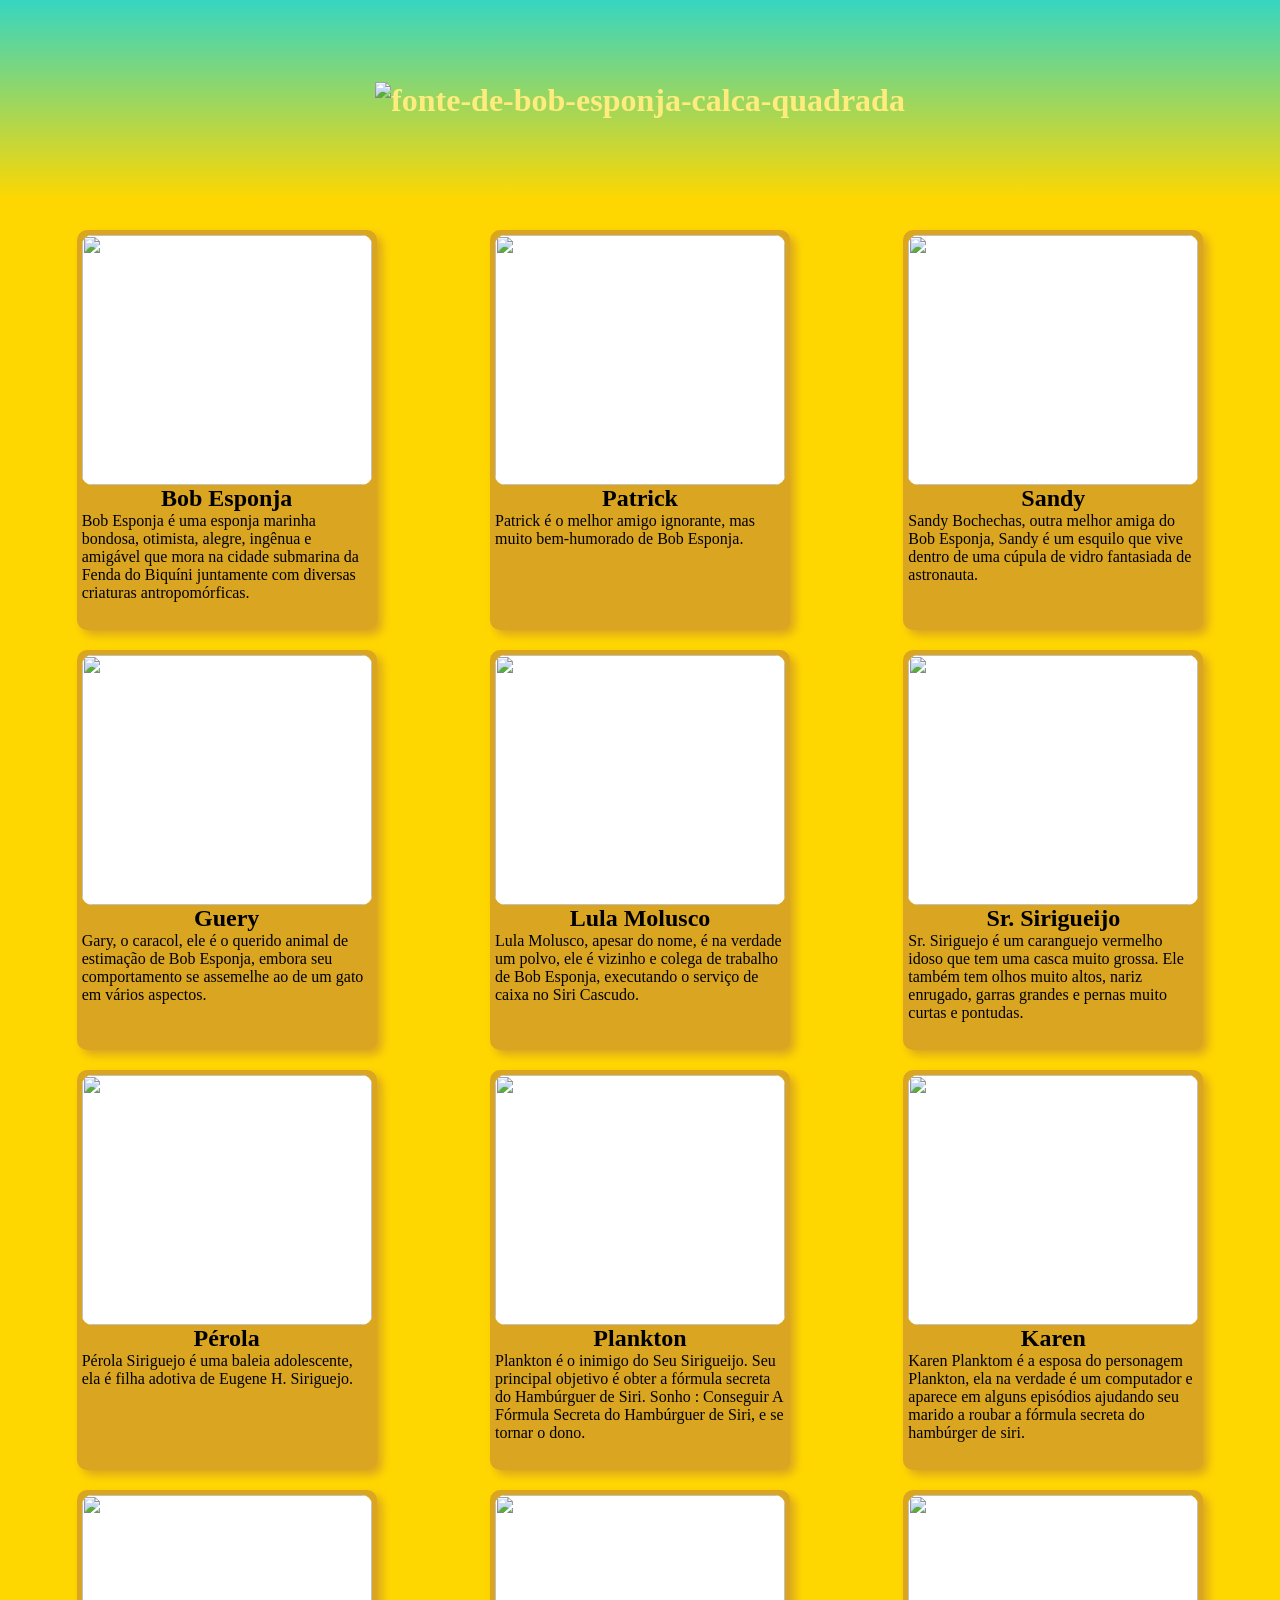
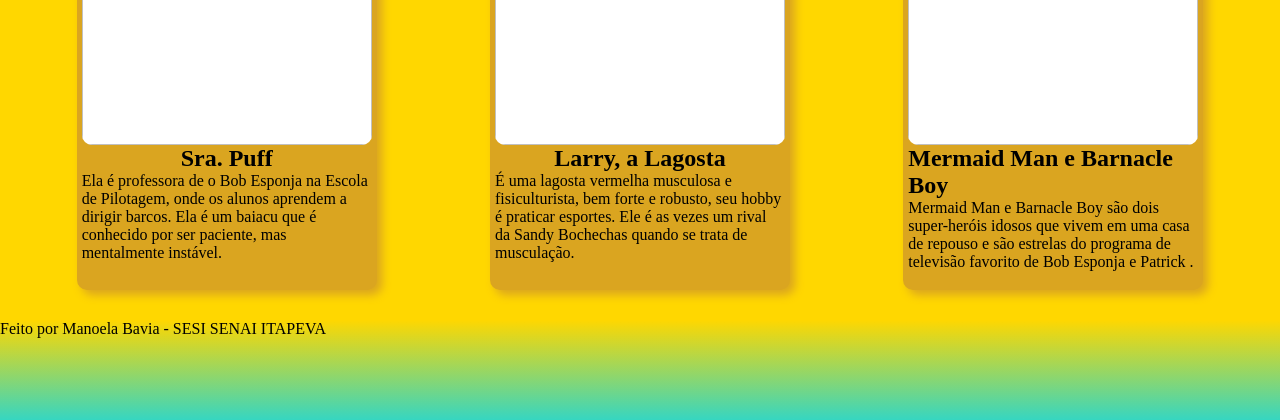
==== index.html @ 643651a8 "Add files via upload" ====
<!DOCTYPE html>
<html lang="pt-br">
<head>
    <meta charset="UTF-8">
    <title>Projeto Card</title>
    <link rel="stylesheet" href="estilo.css">
</head>
<body>
    <header id="topo">
        <h1> <img src="https://fontmeme.com/permalink/240328/0edad54085b0293d381e5b03856e135c.png" alt="fonte-de-bob-esponja-calca-quadrada"
            
        </h1>
        

    </header>
    <main id="conteudo">

        <section class="card">
            <figure>
                
                <img src="c:\Users\SESI SENAI 2\Pictures\bob4.jpg">
            
            </figure>
            <h2> Bob Esponja</h2>
            <p> 
    
                Bob Esponja é uma esponja marinha bondosa, otimista, alegre, ingênua e amigável que mora na cidade submarina da Fenda do Biquíni juntamente com diversas criaturas antropomórficas.
            </p>
        </section>









        <section class="card">
            <figure>
                <img src="c:\Users\SESI SENAI 2\Pictures\pa.jpg" />
            </figure>
            <h2>Patrick</h2>
            <p>Patrick é o melhor amigo ignorante, mas muito bem-humorado de Bob Esponja.</p>
        </section>







        <section class="card">
            <figure>
                <img src="c:\Users\SESI SENAI 2\Pictures\sandy.jpg" />
            </figure>
            <h2> Sandy</h2>
            <p>Sandy Bochechas, outra melhor amiga do Bob Esponja, Sandy é um esquilo que vive dentro de uma cúpula de vidro fantasiada de astronauta. </p>
        </section>






        <section class="card">
            <figure>
                <img src="https://www.pintarcolorir.com.br/wp-content/uploads/2015/11/gary.png" />
            </figure>
            <h2> Guery</h2>
            <p>Gary, o caracol, ele é o querido animal de estimação de Bob Esponja, embora seu comportamento se assemelhe ao de um gato em vários aspectos.</p>
        </section>





        <section class="card">
            <figure>
                <img src="https://www.rbsdirect.com.br/imagesrc/25427795.jpg?w=700" />
            </figure>
            <h2> Lula Molusco</h2>
            <p>Lula Molusco, apesar do nome, é na verdade um polvo, ele é vizinho e colega de trabalho de Bob Esponja, executando o serviço de caixa no Siri Cascudo.</p>
        </section>


        <section class="card">
            <figure>
                <img src="c:\Users\SESI SENAI 2\Pictures\siri.jpg" />
            </figure>
            <h2>Sr. Sirigueijo</h2>
            <p>Sr. Siriguejo é um caranguejo vermelho idoso que tem uma casca muito grossa. Ele também tem olhos muito altos, nariz enrugado, garras grandes e pernas muito curtas e pontudas.</p>
        </section>




        <section class="card">
            <figure>
                <img src="https://static.wikia.nocookie.net/herois/images/5/5b/Pearl-Krabs-stock.png/revision/latest?cb=20221128153059&path-prefix=pt-br" />
            </figure>
            <h2> Pérola</h2>
            <p>Pérola Siriguejo é uma baleia adolescente, ela é filha adotiva de Eugene H. Siriguejo.</p>
        </section>






        <section class="card">
            <figure>
                <img src="https://pm1.aminoapps.com/6738/0d700e090c890c04e2a14019cb356609d190c68av2_00.jpg" />
            </figure>
            <h2> Plankton</h2>
            <p>Plankton é o inimigo do Seu Sirigueijo. Seu principal objetivo é obter a fórmula secreta do Hambúrguer de Siri. Sonho : Conseguir A Fórmula Secreta do Hambúrguer de Siri, e se tornar o dono.</p>
        </section>


        <section class="card">
            <figure>
                <img src="https://static.wikia.nocookie.net/deathbattlefanon/images/5/54/Karen_Angry.png/revision/latest?cb=20210912083600" />
            </figure>
            <h2>Karen</h2>
            <p>Karen Planktom é a esposa do personagem Plankton, ela na verdade é um computador e aparece em alguns episódios ajudando seu marido a roubar a fórmula secreta do hambúrger de siri. </p>
        </section>



        <section class="card">
            <figure>
                <img src="https://static.wikia.nocookie.net/herois/images/a/a3/SpongeBob_SquarePants_-_Mrs._Puff_Art.png/revision/latest?cb=20221029210416&path-prefix=pt-br" />
            </figure>
            <h2>Sra. Puff</h2>
            <p>Ela é professora de o Bob Esponja na Escola de Pilotagem, onde os alunos aprendem a dirigir barcos. Ela é um baiacu que é conhecido por ser paciente, mas mentalmente instável.</p>
        </section>



        <section class="card">
            <figure>
                <img src="https://static.wikia.nocookie.net/herois/images/8/84/368-3683311_larry-the-lobster-clipart.png/revision/latest?cb=20210919154940&path-prefix=pt-br" />
            </figure>
            <h2>Larry, a Lagosta</h2>
            <p>É uma lagosta vermelha musculosa e fisiculturista, bem forte e robusto, seu hobby é praticar esportes. Ele é as vezes um rival da Sandy Bochechas quando se trata de musculação.</p>
        </section>



        <section class="card">
            <figure>
                <img src="https://images-wixmp-ed30a86b8c4ca887773594c2.wixmp.com/f/f47f23cb-0561-4da1-bddc-fe33c2af10b0/dfcwo7v-dbda738a-2ccf-479c-bbc0-8c9a413e6a74.png?token=eyJ0eXAiOiJKV1QiLCJhbGciOiJIUzI1NiJ9.[base64].ICBCwQ_duDghkOkZKcoTY6lwBRJKnnzo3Yl72OMyIok" />
            </figure>
            <h2>Mermaid Man e Barnacle Boy</h2>
            <p>Mermaid Man e Barnacle Boy são dois super-heróis idosos que vivem em uma casa de repouso e são estrelas do programa de televisão favorito de Bob Esponja e Patrick .</p>
        </section>

    </main>
    <footer id="rodape">
        
<p> Feito por Manoela Bavia - SESI SENAI ITAPEVA </p>
    </footer>
</body>
</html>
---- estilo.css ----
/* DOCUMENTO CSS - Projeto CARD */

* {
    margin: 0;
    padding: 0;
    box-sizing: border-box;
   
}


body {
    font-family: 'Segoe UI';  
    color: rgb(255, 236, 126);
    background-color:#ffd700;
    
    
}
#topo {
    background: rgb(255,215,0);
    background: linear-gradient(0deg, rgba(255,215,0,1) 0%, #36d6c1 100%);
    height: 200px;
    display: flex;
    justify-content: center;
    align-items: center;

} 
#topo h1 {
    
}
#conteudo {
    /* background-color:rgb(255, 236, 126); */
    padding: 20px;
    display: flex;
    flex-direction: row;
    flex-wrap: wrap;
    justify-content:space-around;
}
 .card {
    width: 300px;
    height: 400px;
    border: 1 px solid  rgb(255, 166, 0);
    padding: 5px;
    margin: 10px;
    border-radius: 10px;
    box-shadow: 5px 5px 10px goldenrod;
    background-color: goldenrod;
    display: flex;
    flex-direction: column;
    align-items: center;
    color: black;
}
.card figure {
    width: 290px;
    height: 250px;
    background-color: white;
    border-radius: 10px;
}
.card figure img {
    height: 100%;
    overflow-x: hidden;
    border-radius: 10px;
    width: 100%;

}

     
        
.card h2 {

}
#rodape {
    background: rgb(54,214,193);
background: linear-gradient(0deg, rgba(54,214,193,1) 0%, rgba(255,215,0,1) 100%);
    height: 100px;
    color: black;
}
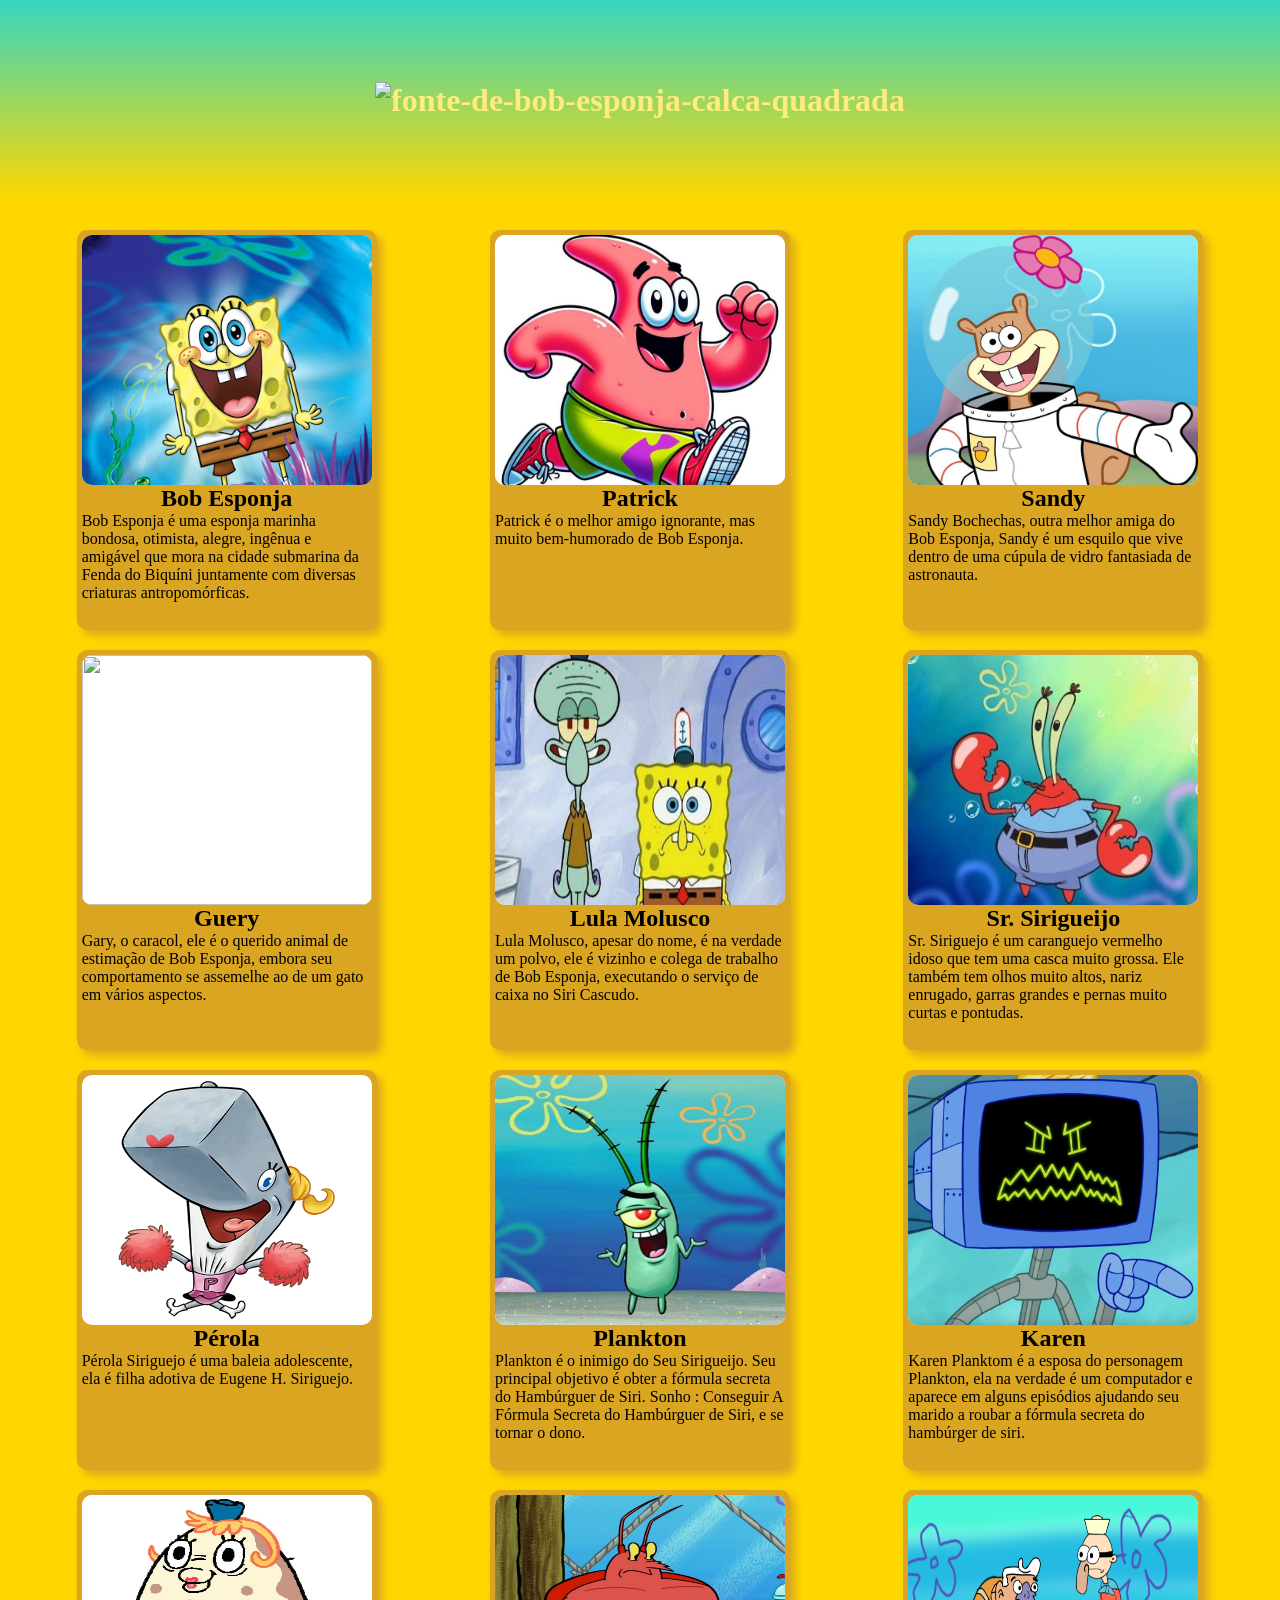
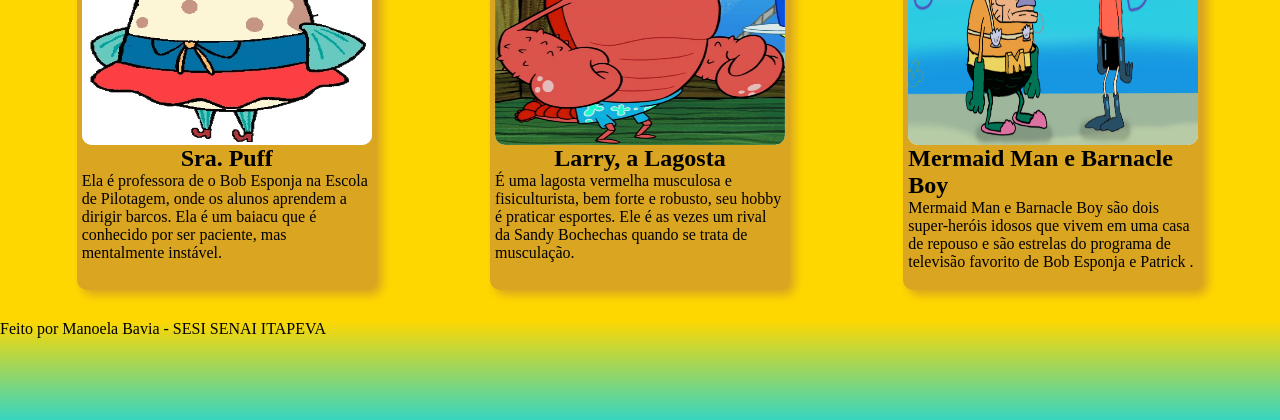
==== commit ae5b6f11: "Add files via upload" ====
--- a/index.html
+++ b/index.html
@@ -7,9 +7,7 @@
 </head>
 <body>
     <header id="topo">
-        <h1> <img src="https://fontmeme.com/permalink/240328/0edad54085b0293d381e5b03856e135c.png" alt="fonte-de-bob-esponja-calca-quadrada"
-            
-        </h1>
+        <h1> <img src="https://fontmeme.com/permalink/240328/0edad54085b0293d381e5b03856e135c.png" alt="fonte-de-bob-esponja-calca-quadrada" </h1>
         
 
     </header>
@@ -18,7 +16,7 @@
         <section class="card">
             <figure>
                 
-                <img src="c:\Users\SESI SENAI 2\Pictures\bob4.jpg">
+                <img src="bob4.jpg">
             
             </figure>
             <h2> Bob Esponja</h2>
@@ -38,7 +36,7 @@
 
         <section class="card">
             <figure>
-                <img src="c:\Users\SESI SENAI 2\Pictures\pa.jpg" />
+                <img src="pa.jpg" />
             </figure>
             <h2>Patrick</h2>
             <p>Patrick é o melhor amigo ignorante, mas muito bem-humorado de Bob Esponja.</p>
@@ -52,7 +50,7 @@
 
         <section class="card">
             <figure>
-                <img src="c:\Users\SESI SENAI 2\Pictures\sandy.jpg" />
+                <img src="sandy.jpg" />
             </figure>
             <h2> Sandy</h2>
             <p>Sandy Bochechas, outra melhor amiga do Bob Esponja, Sandy é um esquilo que vive dentro de uma cúpula de vidro fantasiada de astronauta. </p>
@@ -65,7 +63,7 @@
 
         <section class="card">
             <figure>
-                <img src="https://www.pintarcolorir.com.br/wp-content/uploads/2015/11/gary.png" />
+                <img src="gary.png" />
             </figure>
             <h2> Guery</h2>
             <p>Gary, o caracol, ele é o querido animal de estimação de Bob Esponja, embora seu comportamento se assemelhe ao de um gato em vários aspectos.</p>
@@ -77,7 +75,7 @@
 
         <section class="card">
             <figure>
-                <img src="https://www.rbsdirect.com.br/imagesrc/25427795.jpg?w=700" />
+                <img src="lulamolusco.jpg" />
             </figure>
             <h2> Lula Molusco</h2>
             <p>Lula Molusco, apesar do nome, é na verdade um polvo, ele é vizinho e colega de trabalho de Bob Esponja, executando o serviço de caixa no Siri Cascudo.</p>
@@ -86,7 +84,7 @@
 
         <section class="card">
             <figure>
-                <img src="c:\Users\SESI SENAI 2\Pictures\siri.jpg" />
+                <img src="siri.jpg" />
             </figure>
             <h2>Sr. Sirigueijo</h2>
             <p>Sr. Siriguejo é um caranguejo vermelho idoso que tem uma casca muito grossa. Ele também tem olhos muito altos, nariz enrugado, garras grandes e pernas muito curtas e pontudas.</p>
@@ -97,7 +95,7 @@
 
         <section class="card">
             <figure>
-                <img src="https://static.wikia.nocookie.net/herois/images/5/5b/Pearl-Krabs-stock.png/revision/latest?cb=20221128153059&path-prefix=pt-br" />
+                <img src="perola.webp" />
             </figure>
             <h2> Pérola</h2>
             <p>Pérola Siriguejo é uma baleia adolescente, ela é filha adotiva de Eugene H. Siriguejo.</p>
@@ -110,7 +108,7 @@
 
         <section class="card">
             <figure>
-                <img src="https://pm1.aminoapps.com/6738/0d700e090c890c04e2a14019cb356609d190c68av2_00.jpg" />
+                <img src="plankiton.jpg" />
             </figure>
             <h2> Plankton</h2>
             <p>Plankton é o inimigo do Seu Sirigueijo. Seu principal objetivo é obter a fórmula secreta do Hambúrguer de Siri. Sonho : Conseguir A Fórmula Secreta do Hambúrguer de Siri, e se tornar o dono.</p>
@@ -119,7 +117,7 @@
 
         <section class="card">
             <figure>
-                <img src="https://static.wikia.nocookie.net/deathbattlefanon/images/5/54/Karen_Angry.png/revision/latest?cb=20210912083600" />
+                <img src="Karen_Angry.webp" />
             </figure>
             <h2>Karen</h2>
             <p>Karen Planktom é a esposa do personagem Plankton, ela na verdade é um computador e aparece em alguns episódios ajudando seu marido a roubar a fórmula secreta do hambúrger de siri. </p>
@@ -129,7 +127,7 @@
 
         <section class="card">
             <figure>
-                <img src="https://static.wikia.nocookie.net/herois/images/a/a3/SpongeBob_SquarePants_-_Mrs._Puff_Art.png/revision/latest?cb=20221029210416&path-prefix=pt-br" />
+                <img src="puff.webp" />
             </figure>
             <h2>Sra. Puff</h2>
             <p>Ela é professora de o Bob Esponja na Escola de Pilotagem, onde os alunos aprendem a dirigir barcos. Ela é um baiacu que é conhecido por ser paciente, mas mentalmente instável.</p>
@@ -139,7 +137,7 @@
 
         <section class="card">
             <figure>
-                <img src="https://static.wikia.nocookie.net/herois/images/8/84/368-3683311_larry-the-lobster-clipart.png/revision/latest?cb=20210919154940&path-prefix=pt-br" />
+                <img src="lagosta.webp" />
             </figure>
             <h2>Larry, a Lagosta</h2>
             <p>É uma lagosta vermelha musculosa e fisiculturista, bem forte e robusto, seu hobby é praticar esportes. Ele é as vezes um rival da Sandy Bochechas quando se trata de musculação.</p>
@@ -149,7 +147,7 @@
 
         <section class="card">
             <figure>
-                <img src="https://images-wixmp-ed30a86b8c4ca887773594c2.wixmp.com/f/f47f23cb-0561-4da1-bddc-fe33c2af10b0/dfcwo7v-dbda738a-2ccf-479c-bbc0-8c9a413e6a74.png?token=eyJ0eXAiOiJKV1QiLCJhbGciOiJIUzI1NiJ9.[base64].ICBCwQ_duDghkOkZKcoTY6lwBRJKnnzo3Yl72OMyIok" />
+                <img src="bob heroi.png" />
             </figure>
             <h2>Mermaid Man e Barnacle Boy</h2>
             <p>Mermaid Man e Barnacle Boy são dois super-heróis idosos que vivem em uma casa de repouso e são estrelas do programa de televisão favorito de Bob Esponja e Patrick .</p>
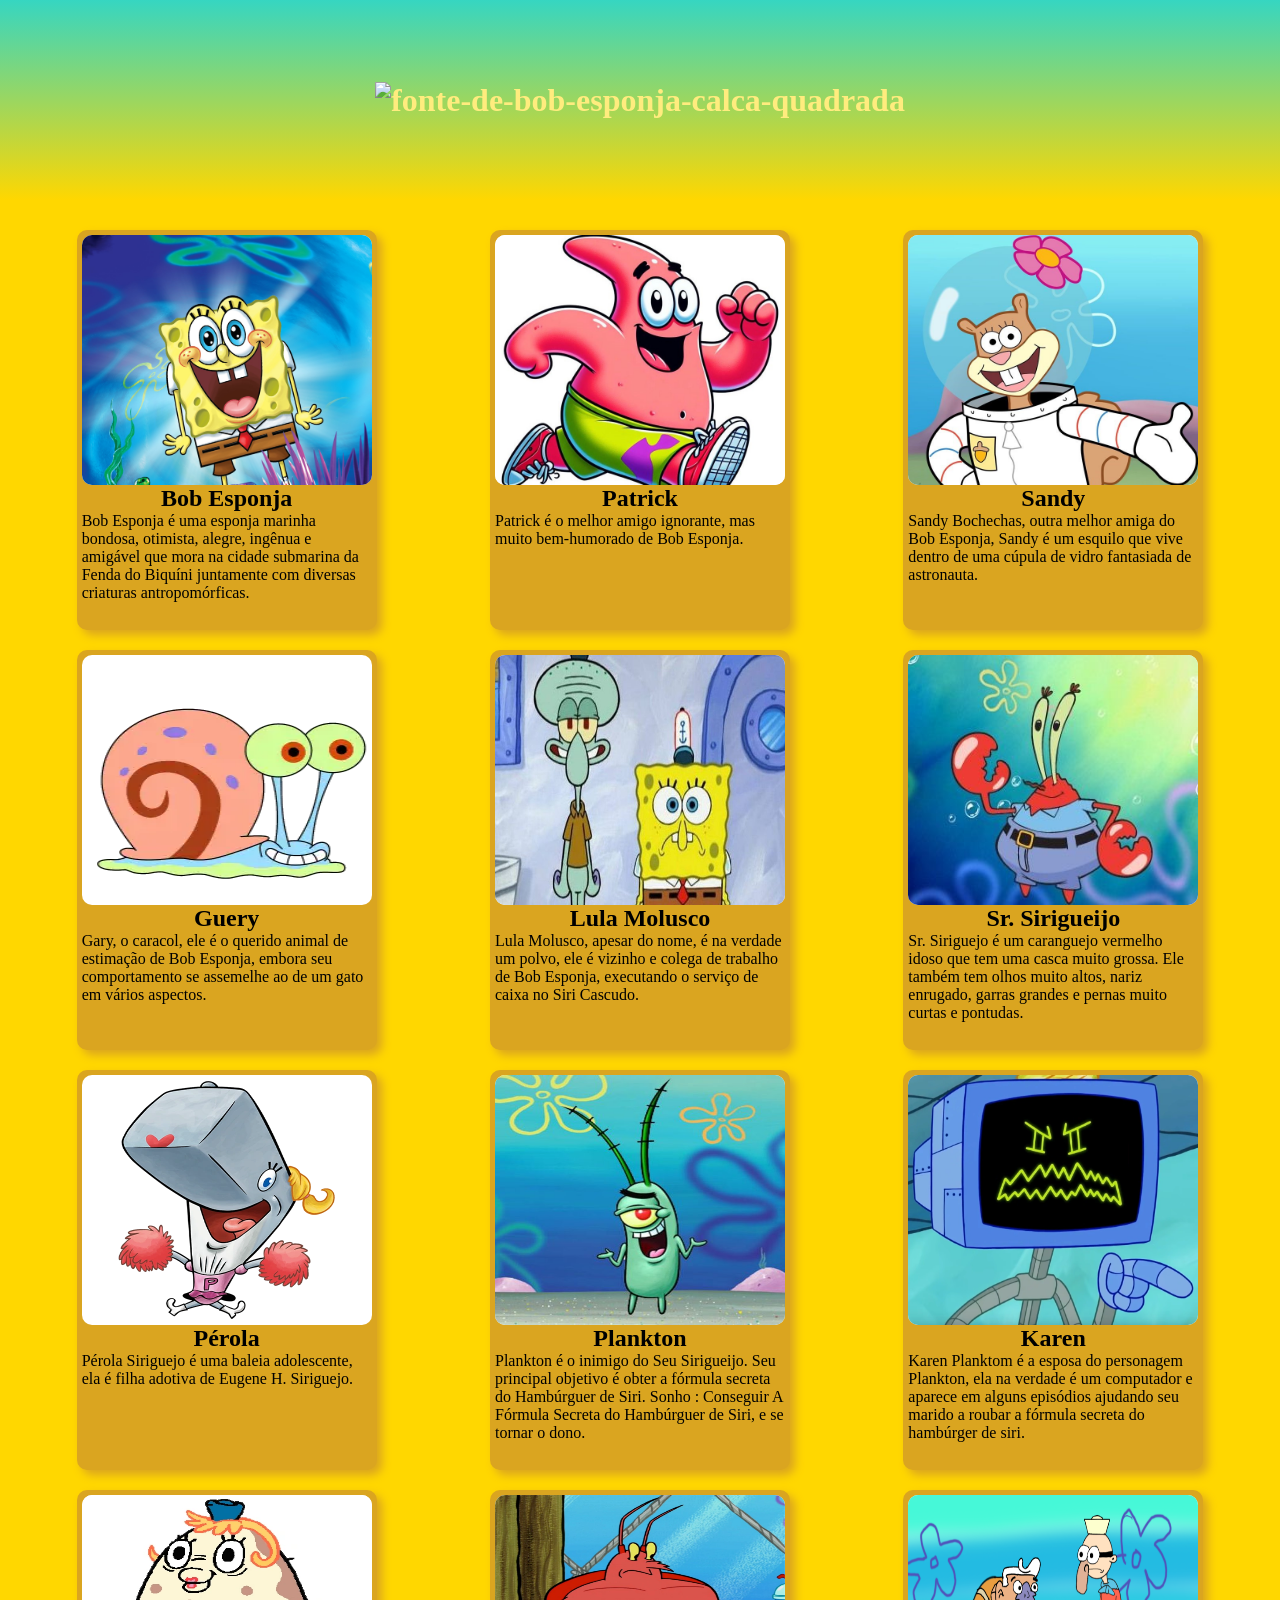
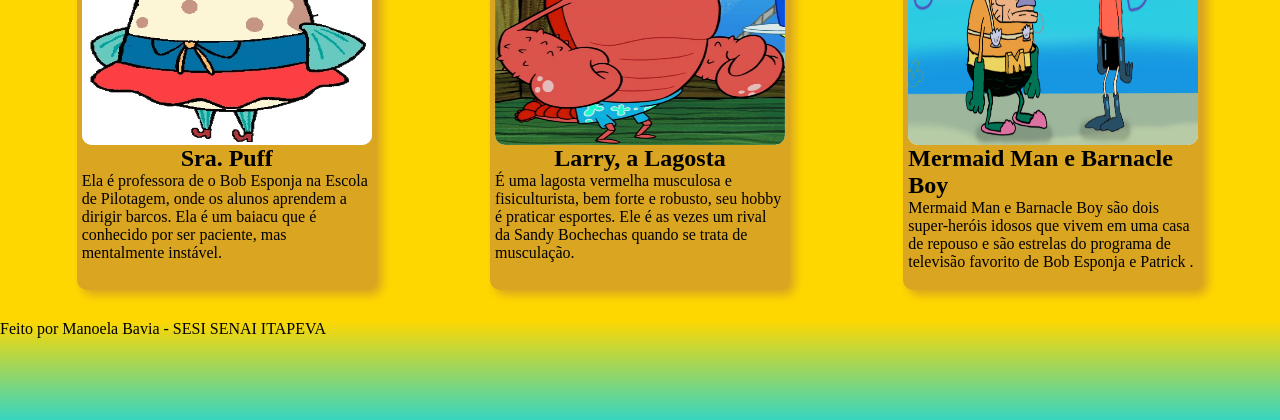
==== commit 290c5a1c: "Add files via upload" ====
--- a/index.html
+++ b/index.html
@@ -63,7 +63,7 @@
 
         <section class="card">
             <figure>
-                <img src="gary.png" />
+                <img src="gary.webp" />
             </figure>
             <h2> Guery</h2>
             <p>Gary, o caracol, ele é o querido animal de estimação de Bob Esponja, embora seu comportamento se assemelhe ao de um gato em vários aspectos.</p>
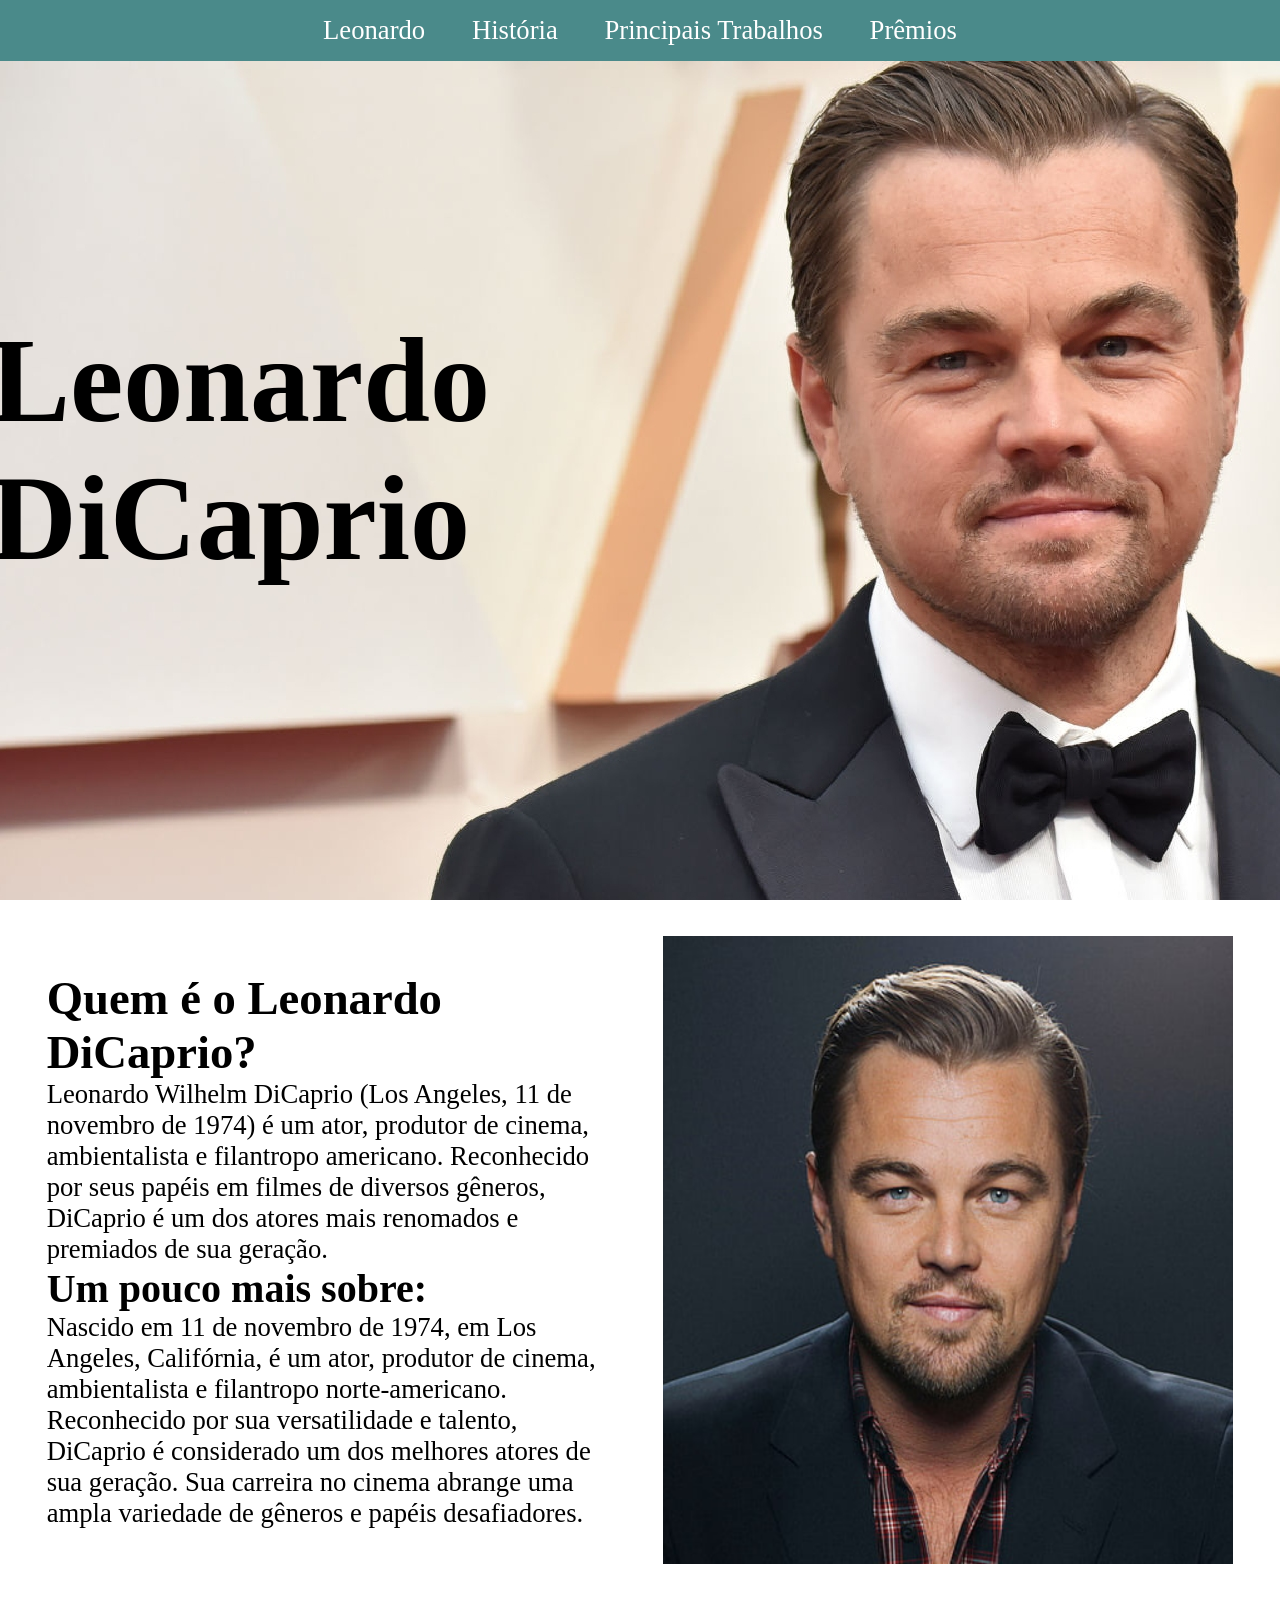
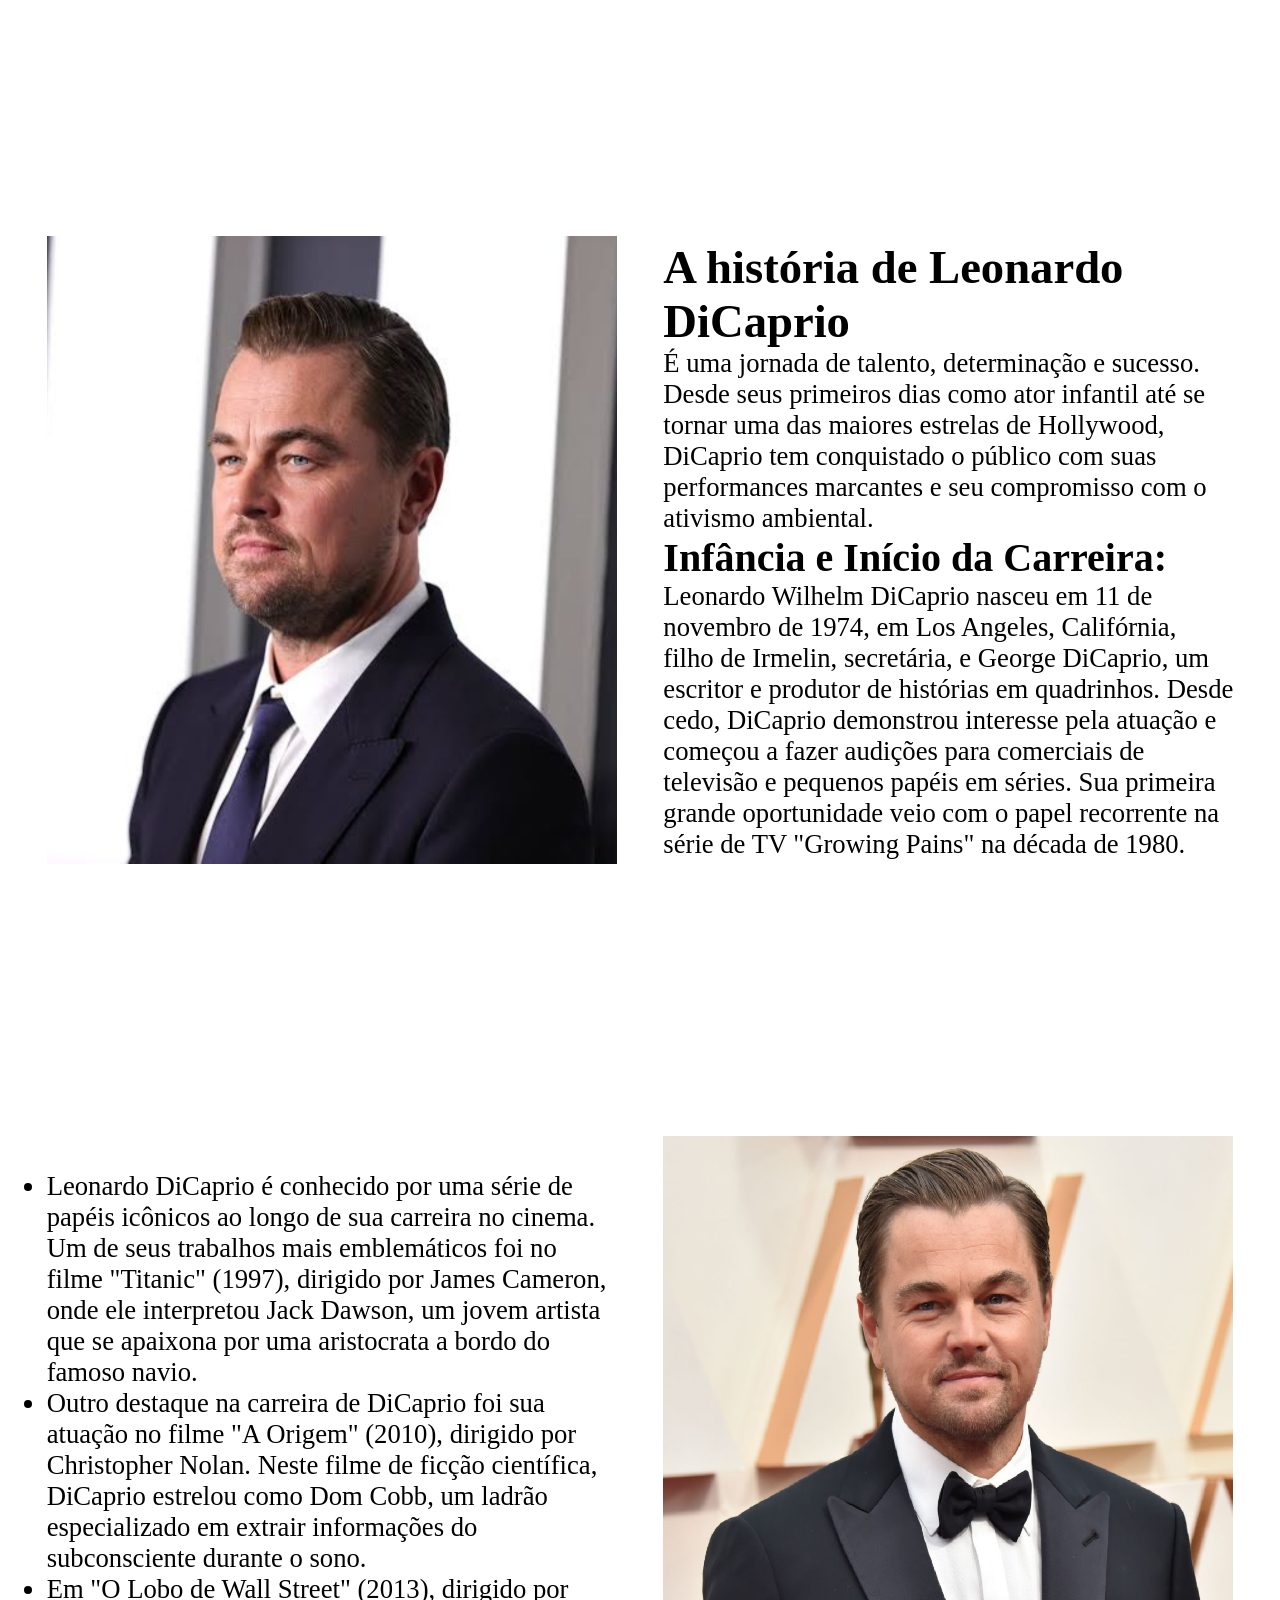
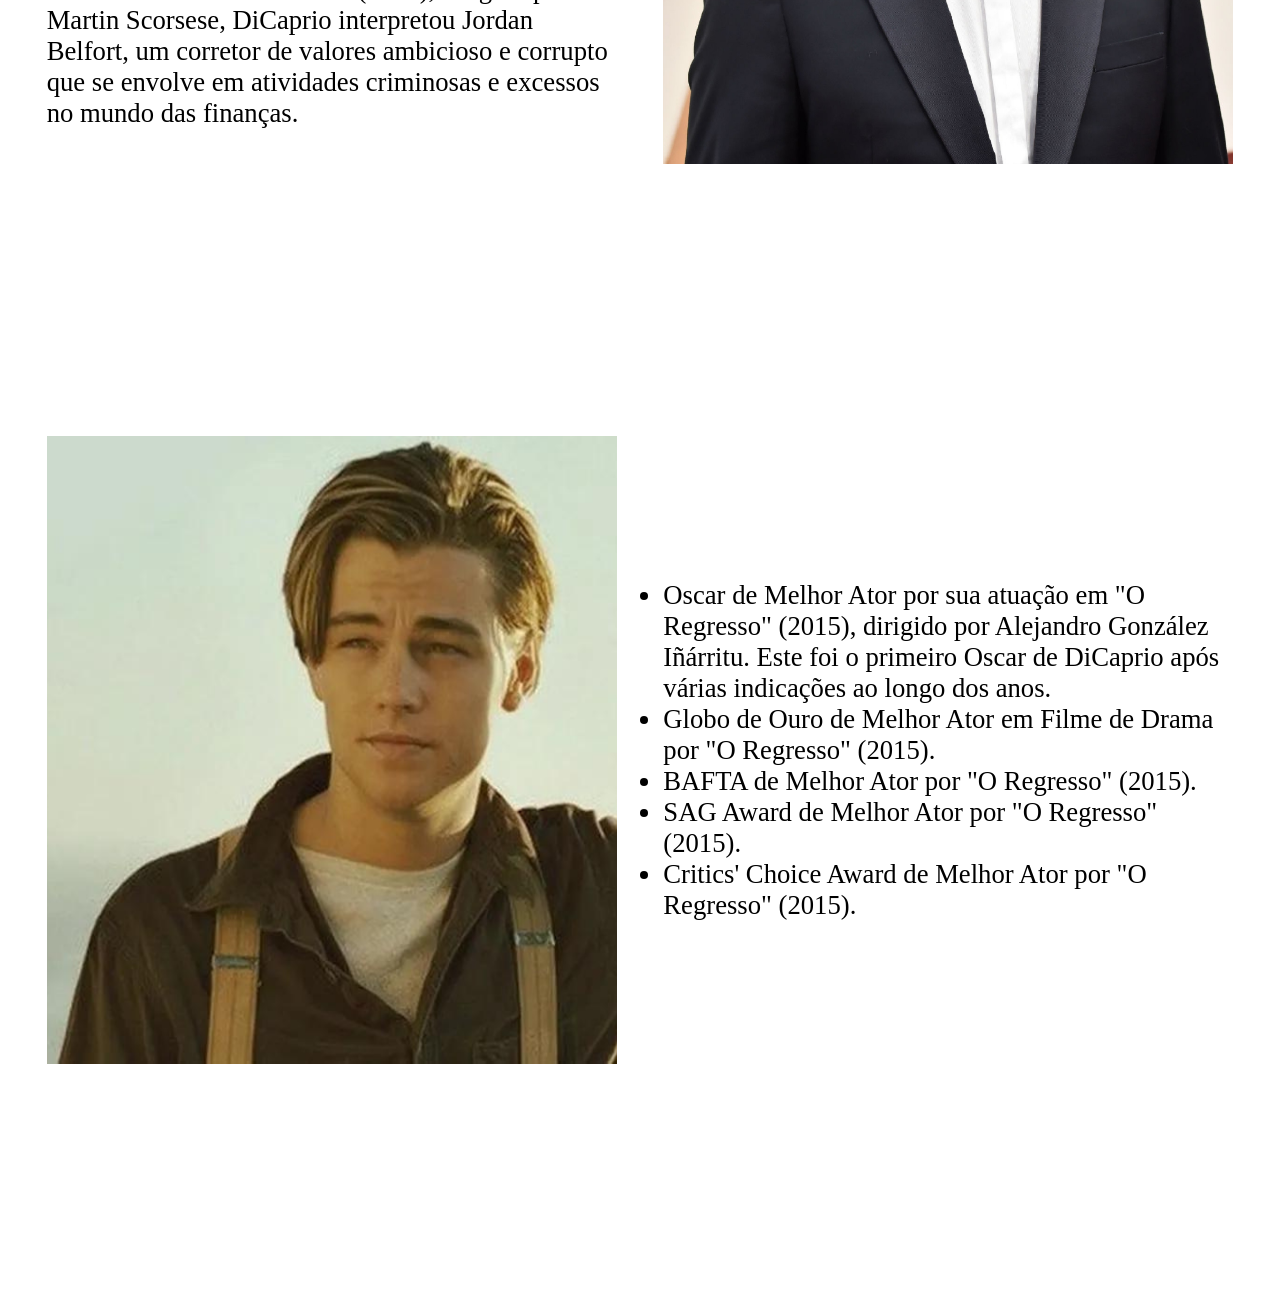
==== commit 1509aca8: "Add files via upload" ====
--- a/index.html
+++ b/index.html
@@ -1,162 +1,133 @@
 <!DOCTYPE html>
-<html lang="pt-br">
+<html lang="en">
+
 <head>
     <meta charset="UTF-8">
-    <title>Projeto Card</title>
+    <title>Biografia</title>
     <link rel="stylesheet" href="estilo.css">
+    <style>
+        </head>
+    </style>
 </head>
+
 <body>
-    <header id="topo">
-        <h1> <img src="https://fontmeme.com/permalink/240328/0edad54085b0293d381e5b03856e135c.png" alt="fonte-de-bob-esponja-calca-quadrada" </h1>
-        
+    <nav id="menu">
+        <ul>
+            <li><a href="#parte1">Leonardo</a></li>
+            <li><a href="#parte2">História</a></li>
+            <li><a href="#parte3">Principais Trabalhos</a></li>
+            <li><a href="#parte4">Prêmios</a></li>
+
+        </ul>
+    </nav>
+    <header>
+        <h1> Leonardo <br>
+            DiCaprio</h1>
+
 
     </header>
-    <main id="conteudo">
+    <main>
+        <section id="parte1">
+            <div class="colunas">
+                <div class="esquerdo">
+                    <h1>Quem é o Leonardo DiCaprio?</h1>
+                    <p>Leonardo Wilhelm DiCaprio (Los Angeles, 11 de novembro de 1974) é um ator,
+                        produtor de cinema, ambientalista e filantropo americano.
+                        Reconhecido por seus papéis em filmes de diversos gêneros,
+                        DiCaprio é um dos atores mais renomados e premiados de sua geração.</p>
 
-        <section class="card">
-            <figure>
+                    <h2>Um pouco mais sobre:</h2>
+                    <p>Nascido em 11 de novembro de 1974, em Los Angeles, Califórnia, é um ator,
+                        produtor de cinema, ambientalista e filantropo norte-americano. Reconhecido
+                        por sua versatilidade e talento, DiCaprio é considerado um dos melhores atores
+                        de sua geração. Sua carreira no cinema abrange uma ampla variedade de gêneros
+                        e papéis desafiadores.</p>
+
+                </div>
+                <div class="direito">
+                    <img src="1.png" alt="">
+                </div>
+            </div>
+
+        </section>
+
+        <section id="parte2">
+            <div class="colunas">
+                <div class="esquerdo">
+                    <img src="2.png" alt="">
+                </div>
+                <div class="direito">
+                    <h1>A história de Leonardo DiCaprio </h1>
+                         <p>É uma jornada de talento, determinação e sucesso.
+                        Desde seus primeiros dias como ator infantil até se tornar uma das maiores estrelas
+                        de Hollywood, DiCaprio tem conquistado o público com suas performances marcantes e
+                        seu compromisso com o ativismo ambiental. </p>
+                    <h2>Infância e Início da Carreira:</h2>
+                    <p>Leonardo Wilhelm DiCaprio nasceu em 11 de novembro de 1974, em Los Angeles,
+                        Califórnia, filho de Irmelin, secretária, e George DiCaprio, um escritor e
+                        produtor de histórias em quadrinhos.
+                        Desde cedo, DiCaprio demonstrou interesse pela atuação e começou a fazer audições
+                        para comerciais de televisão e pequenos papéis em séries.
+                        Sua primeira grande oportunidade veio com o papel recorrente na série de TV "Growing Pains"
+                        na década de 1980.</p>
+                </div>
+            </div>
+        </section>
+
+        <section id="parte3">
+            <div class="colunas">
+                <div class="esquerdo">
+                    
+                    
+                    <ul>
+                        <li>Leonardo DiCaprio é conhecido por uma série de papéis icônicos ao longo de sua carreira no cinema. Um de seus trabalhos mais emblemáticos foi no filme "Titanic" (1997), dirigido por James Cameron, onde ele interpretou Jack Dawson, um jovem artista que se apaixona por uma aristocrata a bordo do famoso navio. </li>
+
+                        <li> Outro destaque na carreira de DiCaprio foi sua atuação no filme "A Origem" (2010), dirigido por Christopher Nolan. Neste filme de ficção científica, DiCaprio estrelou como Dom Cobb, um ladrão especializado em extrair informações do subconsciente durante o sono. </li>
+
+                        <li> Em "O Lobo de Wall Street" (2013), dirigido por Martin Scorsese, DiCaprio interpretou Jordan Belfort, um corretor de valores ambicioso e corrupto que se envolve em atividades criminosas e excessos no mundo das finanças.</li>
+
+                </div>
+                <div class="direito">
+                    <img src="3.png" alt="">
+
+
+                </div>
+            </div>
+        </section>
+
+        <section id="parte4">
+            <div class="colunas">
+                <div class="esquerdo">
+                    <img src="4.png" alt="">
                 
-                <img src="bob4.jpg">
-            
-            </figure>
-            <h2> Bob Esponja</h2>
-            <p> 
+                    </div>
+                    <div class="direito">
+                        
+                        <div>
+                        <ul>
+                            <li>Oscar de Melhor Ator por sua atuação em "O Regresso" (2015), dirigido por Alejandro González
+                                Iñárritu. Este foi o primeiro Oscar de DiCaprio após várias indicações ao longo dos anos.</li>
+                            <li>Globo de Ouro de Melhor Ator em Filme de Drama por "O Regresso" (2015). </li>
+                            <li>BAFTA de Melhor Ator por "O Regresso" (2015). </li>
+                            <li>SAG Award de Melhor Ator por "O Regresso" (2015). </li>
+                            <li>Critics' Choice Award de Melhor Ator por "O Regresso" (2015). </li>
+                
+                        </ul>
+                        </div>
     
-                Bob Esponja é uma esponja marinha bondosa, otimista, alegre, ingênua e amigável que mora na cidade submarina da Fenda do Biquíni juntamente com diversas criaturas antropomórficas.
-            </p>
-        </section>
+                        </section>
 
 
 
 
+    </main>
+    <footer>
+
+    </footer>
 
 
+    </head>
 
+</body>
 
-
-        <section class="card">
-            <figure>
-                <img src="pa.jpg" />
-            </figure>
-            <h2>Patrick</h2>
-            <p>Patrick é o melhor amigo ignorante, mas muito bem-humorado de Bob Esponja.</p>
-        </section>
-
-
-
-
-
-
-
-        <section class="card">
-            <figure>
-                <img src="sandy.jpg" />
-            </figure>
-            <h2> Sandy</h2>
-            <p>Sandy Bochechas, outra melhor amiga do Bob Esponja, Sandy é um esquilo que vive dentro de uma cúpula de vidro fantasiada de astronauta. </p>
-        </section>
-
-
-
-
-
-
-        <section class="card">
-            <figure>
-                <img src="gary.webp" />
-            </figure>
-            <h2> Guery</h2>
-            <p>Gary, o caracol, ele é o querido animal de estimação de Bob Esponja, embora seu comportamento se assemelhe ao de um gato em vários aspectos.</p>
-        </section>
-
-
-
-
-
-        <section class="card">
-            <figure>
-                <img src="lulamolusco.jpg" />
-            </figure>
-            <h2> Lula Molusco</h2>
-            <p>Lula Molusco, apesar do nome, é na verdade um polvo, ele é vizinho e colega de trabalho de Bob Esponja, executando o serviço de caixa no Siri Cascudo.</p>
-        </section>
-
-
-        <section class="card">
-            <figure>
-                <img src="siri.jpg" />
-            </figure>
-            <h2>Sr. Sirigueijo</h2>
-            <p>Sr. Siriguejo é um caranguejo vermelho idoso que tem uma casca muito grossa. Ele também tem olhos muito altos, nariz enrugado, garras grandes e pernas muito curtas e pontudas.</p>
-        </section>
-
-
-
-
-        <section class="card">
-            <figure>
-                <img src="perola.webp" />
-            </figure>
-            <h2> Pérola</h2>
-            <p>Pérola Siriguejo é uma baleia adolescente, ela é filha adotiva de Eugene H. Siriguejo.</p>
-        </section>
-
-
-
-
-
-
-        <section class="card">
-            <figure>
-                <img src="plankiton.jpg" />
-            </figure>
-            <h2> Plankton</h2>
-            <p>Plankton é o inimigo do Seu Sirigueijo. Seu principal objetivo é obter a fórmula secreta do Hambúrguer de Siri. Sonho : Conseguir A Fórmula Secreta do Hambúrguer de Siri, e se tornar o dono.</p>
-        </section>
-
-
-        <section class="card">
-            <figure>
-                <img src="Karen_Angry.webp" />
-            </figure>
-            <h2>Karen</h2>
-            <p>Karen Planktom é a esposa do personagem Plankton, ela na verdade é um computador e aparece em alguns episódios ajudando seu marido a roubar a fórmula secreta do hambúrger de siri. </p>
-        </section>
-
-
-
-        <section class="card">
-            <figure>
-                <img src="puff.webp" />
-            </figure>
-            <h2>Sra. Puff</h2>
-            <p>Ela é professora de o Bob Esponja na Escola de Pilotagem, onde os alunos aprendem a dirigir barcos. Ela é um baiacu que é conhecido por ser paciente, mas mentalmente instável.</p>
-        </section>
-
-
-
-        <section class="card">
-            <figure>
-                <img src="lagosta.webp" />
-            </figure>
-            <h2>Larry, a Lagosta</h2>
-            <p>É uma lagosta vermelha musculosa e fisiculturista, bem forte e robusto, seu hobby é praticar esportes. Ele é as vezes um rival da Sandy Bochechas quando se trata de musculação.</p>
-        </section>
-
-
-
-        <section class="card">
-            <figure>
-                <img src="bob heroi.png" />
-            </figure>
-            <h2>Mermaid Man e Barnacle Boy</h2>
-            <p>Mermaid Man e Barnacle Boy são dois super-heróis idosos que vivem em uma casa de repouso e são estrelas do programa de televisão favorito de Bob Esponja e Patrick .</p>
-        </section>
-
-    </main>
-    <footer id="rodape">
-        
-<p> Feito por Manoela Bavia - SESI SENAI ITAPEVA </p>
-    </footer>
-</body>
 </html>
--- a/estilo.css
+++ b/estilo.css
@@ -1,76 +1,103 @@
-/* DOCUMENTO CSS - Projeto CARD */
 
-* {
+/* projeto biografia */
+*{
     margin: 0;
     padding: 0;
     box-sizing: border-box;
+    text-decoration: none;
    
 }
+body {
 
 
-body {
-    font-family: 'Segoe UI';  
-    color: rgb(255, 236, 126);
-    background-color:#ffd700;
-    
-    
 }
-#topo {
-    background: rgb(255,215,0);
-    background: linear-gradient(0deg, rgba(255,215,0,1) 0%, #36d6c1 100%);
-    height: 200px;
+#menu {
+    background-color: #4a8a8a;
+    display: flex;
+    justify-content: center;
+    position: fixed;
+    top: 0;
+    width: 100%;
+    z-index: 1001; /* Para que o menu fique acima do cabeçalho */
+}
+#menu ul {
+   list-style: none;
+}
+#menu ul li {
+   display: inline;
+   
+}
+#menu ul li a {
+   display: inline-block;
+   padding: 15px 20px;
+   font-family: Chopin;
+   color:  white;
+}
+#menu ul li a:hover {
+   background-color: brown;
+}
+header {
+    height: 100vh;
+    width: 100%;
     display: flex;
     justify-content: center;
     align-items: center;
-
-} 
-#topo h1 {
+    background-image: url(foto2.jpg);
+}
+header h1 {
+    font-size: 120px;
+    margin-right: 800px;
     
 }
-#conteudo {
-    /* background-color:rgb(255, 236, 126); */
-    padding: 20px;
-    display: flex;
-    flex-direction: row;
-    flex-wrap: wrap;
-    justify-content:space-around;
-}
- .card {
-    width: 300px;
-    height: 400px;
-    border: 1 px solid  rgb(255, 166, 0);
-    padding: 5px;
-    margin: 10px;
-    border-radius: 10px;
-    box-shadow: 5px 5px 10px goldenrod;
-    background-color: goldenrod;
+main {
     display: flex;
     flex-direction: column;
+
+}
+#parte1, #parte2, #parte3, #parte4 {
+    height: 100vh;
+
+}
+.colunas {
+    display: flex;
+    justify-content: space-evenly;
     align-items: center;
-    color: black;
+    padding: 15px;
+    width: 100%;
+    height: 700px;
 }
-.card figure {
-    width: 290px;
-    height: 250px;
-    background-color: white;
-    border-radius: 10px;
+
+.colunas h1 {
+    font-size: 35pt;
+
 }
-.card figure img {
-    height: 100%;
-    overflow-x: hidden;
-    border-radius: 10px;
-    width: 100%;
+.colunas h2 {
+    font-size: 30pt;
+
+}
+.colunas p, ul {
+    font-size: 20pt;
 
 }
 
-     
-        
-.card h2 {
+.esquerdo, .direito{
+    display: flex;
+    flex-direction: column;
+    justify-content: center;
+    padding: 15px;
+}
 
+.esquerdo {
+    width: 48%;
+    background-color: white;
+    height: 100%;
 }
-#rodape {
-    background: rgb(54,214,193);
-background: linear-gradient(0deg, rgba(54,214,193,1) 0%, rgba(255,215,0,1) 100%);
-    height: 100px;
-    color: black;
+.direito {
+    width: 48%; 
+    height: 100%;
 }
+
+.colunas img{
+    height: 98%;
+    overflow: hidden;
+}
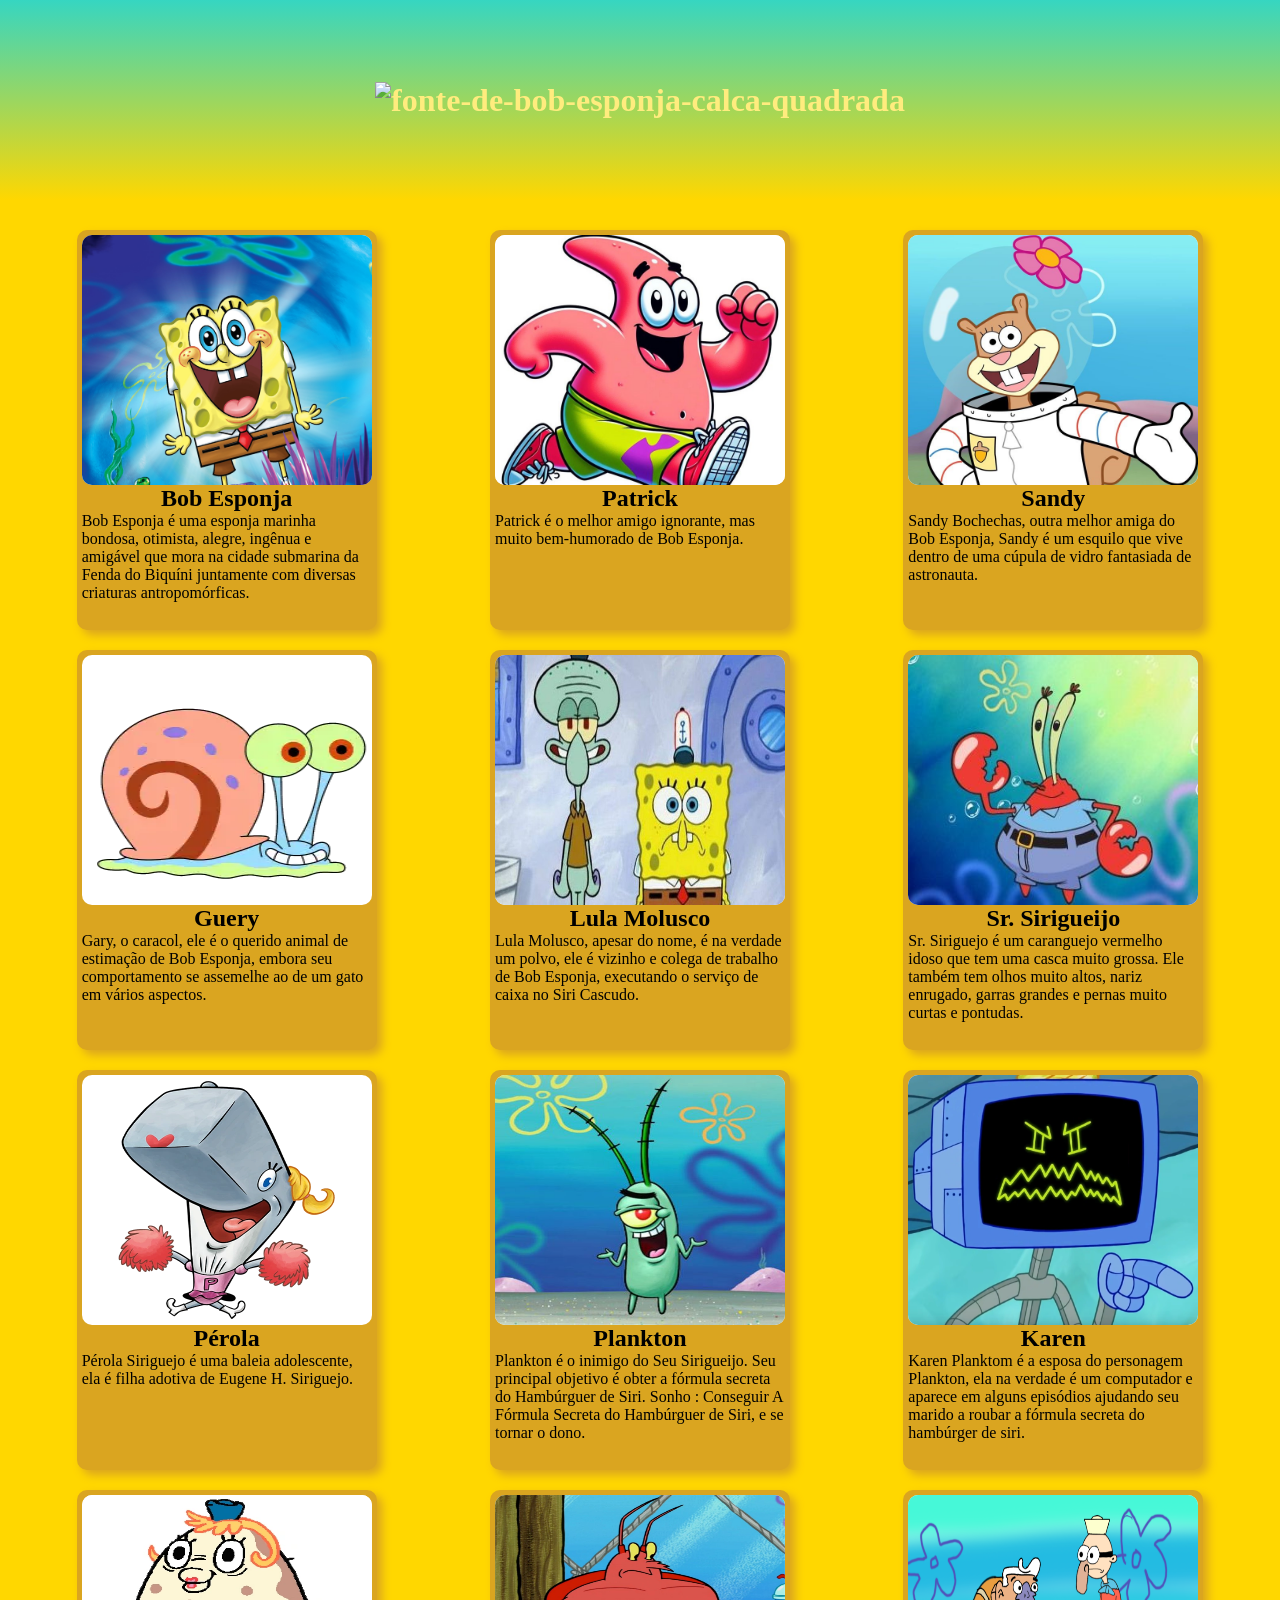
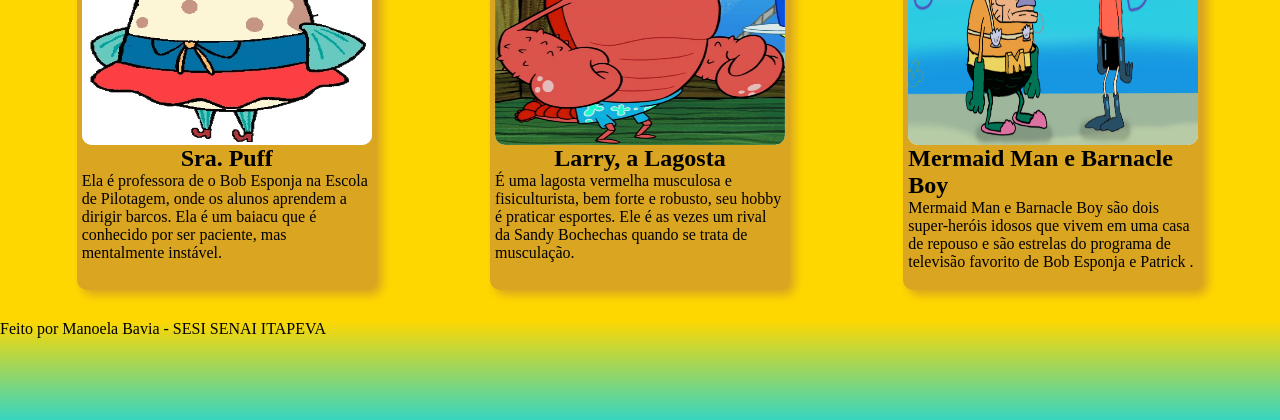
==== commit 61ed6a38: "Update and rename index-cards.html to index.html" ====
--- a/index.html
+++ b/index.html
@@ -1,133 +1,162 @@
 <!DOCTYPE html>
-<html lang="en">
-
+<html lang="pt-br">
 <head>
     <meta charset="UTF-8">
-    <title>Biografia</title>
+    <title>Projeto Card</title>
     <link rel="stylesheet" href="estilo.css">
-    <style>
-        </head>
-    </style>
 </head>
-
 <body>
-    <nav id="menu">
-        <ul>
-            <li><a href="#parte1">Leonardo</a></li>
-            <li><a href="#parte2">História</a></li>
-            <li><a href="#parte3">Principais Trabalhos</a></li>
-            <li><a href="#parte4">Prêmios</a></li>
-
-        </ul>
-    </nav>
-    <header>
-        <h1> Leonardo <br>
-            DiCaprio</h1>
-
+    <header id="topo">
+        <h1> <img src="https://fontmeme.com/permalink/240328/0edad54085b0293d381e5b03856e135c.png" alt="fonte-de-bob-esponja-calca-quadrada" </h1>
+        
 
     </header>
-    <main>
-        <section id="parte1">
-            <div class="colunas">
-                <div class="esquerdo">
-                    <h1>Quem é o Leonardo DiCaprio?</h1>
-                    <p>Leonardo Wilhelm DiCaprio (Los Angeles, 11 de novembro de 1974) é um ator,
-                        produtor de cinema, ambientalista e filantropo americano.
-                        Reconhecido por seus papéis em filmes de diversos gêneros,
-                        DiCaprio é um dos atores mais renomados e premiados de sua geração.</p>
+    <main id="conteudo">
 
-                    <h2>Um pouco mais sobre:</h2>
-                    <p>Nascido em 11 de novembro de 1974, em Los Angeles, Califórnia, é um ator,
-                        produtor de cinema, ambientalista e filantropo norte-americano. Reconhecido
-                        por sua versatilidade e talento, DiCaprio é considerado um dos melhores atores
-                        de sua geração. Sua carreira no cinema abrange uma ampla variedade de gêneros
-                        e papéis desafiadores.</p>
-
-                </div>
-                <div class="direito">
-                    <img src="1.png" alt="">
-                </div>
-            </div>
-
+        <section class="card">
+            <figure>
+                
+                <img src="bob4.jpg">
+            
+            </figure>
+            <h2> Bob Esponja</h2>
+            <p> 
+    
+                Bob Esponja é uma esponja marinha bondosa, otimista, alegre, ingênua e amigável que mora na cidade submarina da Fenda do Biquíni juntamente com diversas criaturas antropomórficas.
+            </p>
         </section>
-
-        <section id="parte2">
-            <div class="colunas">
-                <div class="esquerdo">
-                    <img src="2.png" alt="">
-                </div>
-                <div class="direito">
-                    <h1>A história de Leonardo DiCaprio </h1>
-                         <p>É uma jornada de talento, determinação e sucesso.
-                        Desde seus primeiros dias como ator infantil até se tornar uma das maiores estrelas
-                        de Hollywood, DiCaprio tem conquistado o público com suas performances marcantes e
-                        seu compromisso com o ativismo ambiental. </p>
-                    <h2>Infância e Início da Carreira:</h2>
-                    <p>Leonardo Wilhelm DiCaprio nasceu em 11 de novembro de 1974, em Los Angeles,
-                        Califórnia, filho de Irmelin, secretária, e George DiCaprio, um escritor e
-                        produtor de histórias em quadrinhos.
-                        Desde cedo, DiCaprio demonstrou interesse pela atuação e começou a fazer audições
-                        para comerciais de televisão e pequenos papéis em séries.
-                        Sua primeira grande oportunidade veio com o papel recorrente na série de TV "Growing Pains"
-                        na década de 1980.</p>
-                </div>
-            </div>
-        </section>
-
-        <section id="parte3">
-            <div class="colunas">
-                <div class="esquerdo">
-                    
-                    
-                    <ul>
-                        <li>Leonardo DiCaprio é conhecido por uma série de papéis icônicos ao longo de sua carreira no cinema. Um de seus trabalhos mais emblemáticos foi no filme "Titanic" (1997), dirigido por James Cameron, onde ele interpretou Jack Dawson, um jovem artista que se apaixona por uma aristocrata a bordo do famoso navio. </li>
-
-                        <li> Outro destaque na carreira de DiCaprio foi sua atuação no filme "A Origem" (2010), dirigido por Christopher Nolan. Neste filme de ficção científica, DiCaprio estrelou como Dom Cobb, um ladrão especializado em extrair informações do subconsciente durante o sono. </li>
-
-                        <li> Em "O Lobo de Wall Street" (2013), dirigido por Martin Scorsese, DiCaprio interpretou Jordan Belfort, um corretor de valores ambicioso e corrupto que se envolve em atividades criminosas e excessos no mundo das finanças.</li>
-
-                </div>
-                <div class="direito">
-                    <img src="3.png" alt="">
-
-
-                </div>
-            </div>
-        </section>
-
-        <section id="parte4">
-            <div class="colunas">
-                <div class="esquerdo">
-                    <img src="4.png" alt="">
-                
-                    </div>
-                    <div class="direito">
-                        
-                        <div>
-                        <ul>
-                            <li>Oscar de Melhor Ator por sua atuação em "O Regresso" (2015), dirigido por Alejandro González
-                                Iñárritu. Este foi o primeiro Oscar de DiCaprio após várias indicações ao longo dos anos.</li>
-                            <li>Globo de Ouro de Melhor Ator em Filme de Drama por "O Regresso" (2015). </li>
-                            <li>BAFTA de Melhor Ator por "O Regresso" (2015). </li>
-                            <li>SAG Award de Melhor Ator por "O Regresso" (2015). </li>
-                            <li>Critics' Choice Award de Melhor Ator por "O Regresso" (2015). </li>
-                
-                        </ul>
-                        </div>
-    
-                        </section>
 
 
 
 
-    </main>
-    <footer>
-
-    </footer>
 
 
-    </head>
 
+
+
+        <section class="card">
+            <figure>
+                <img src="pa.jpg" />
+            </figure>
+            <h2>Patrick</h2>
+            <p>Patrick é o melhor amigo ignorante, mas muito bem-humorado de Bob Esponja.</p>
+        </section>
+
+
+
+
+
+
+
+        <section class="card">
+            <figure>
+                <img src="sandy.jpg" />
+            </figure>
+            <h2> Sandy</h2>
+            <p>Sandy Bochechas, outra melhor amiga do Bob Esponja, Sandy é um esquilo que vive dentro de uma cúpula de vidro fantasiada de astronauta. </p>
+        </section>
+
+
+
+
+
+
+        <section class="card">
+            <figure>
+                <img src="gary.webp" />
+            </figure>
+            <h2> Guery</h2>
+            <p>Gary, o caracol, ele é o querido animal de estimação de Bob Esponja, embora seu comportamento se assemelhe ao de um gato em vários aspectos.</p>
+        </section>
+
+
+
+
+
+        <section class="card">
+            <figure>
+                <img src="lulamolusco.jpg" />
+            </figure>
+            <h2> Lula Molusco</h2>
+            <p>Lula Molusco, apesar do nome, é na verdade um polvo, ele é vizinho e colega de trabalho de Bob Esponja, executando o serviço de caixa no Siri Cascudo.</p>
+        </section>
+
+
+        <section class="card">
+            <figure>
+                <img src="siri.jpg" />
+            </figure>
+            <h2>Sr. Sirigueijo</h2>
+            <p>Sr. Siriguejo é um caranguejo vermelho idoso que tem uma casca muito grossa. Ele também tem olhos muito altos, nariz enrugado, garras grandes e pernas muito curtas e pontudas.</p>
+        </section>
+
+
+
+
+        <section class="card">
+            <figure>
+                <img src="perola.webp" />
+            </figure>
+            <h2> Pérola</h2>
+            <p>Pérola Siriguejo é uma baleia adolescente, ela é filha adotiva de Eugene H. Siriguejo.</p>
+        </section>
+
+
+
+
+
+
+        <section class="card">
+            <figure>
+                <img src="plankiton.jpg" />
+            </figure>
+            <h2> Plankton</h2>
+            <p>Plankton é o inimigo do Seu Sirigueijo. Seu principal objetivo é obter a fórmula secreta do Hambúrguer de Siri. Sonho : Conseguir A Fórmula Secreta do Hambúrguer de Siri, e se tornar o dono.</p>
+        </section>
+
+
+        <section class="card">
+            <figure>
+                <img src="Karen_Angry.webp" />
+            </figure>
+            <h2>Karen</h2>
+            <p>Karen Planktom é a esposa do personagem Plankton, ela na verdade é um computador e aparece em alguns episódios ajudando seu marido a roubar a fórmula secreta do hambúrger de siri. </p>
+        </section>
+
+
+
+        <section class="card">
+            <figure>
+                <img src="puff.webp" />
+            </figure>
+            <h2>Sra. Puff</h2>
+            <p>Ela é professora de o Bob Esponja na Escola de Pilotagem, onde os alunos aprendem a dirigir barcos. Ela é um baiacu que é conhecido por ser paciente, mas mentalmente instável.</p>
+        </section>
+
+
+
+        <section class="card">
+            <figure>
+                <img src="lagosta.webp" />
+            </figure>
+            <h2>Larry, a Lagosta</h2>
+            <p>É uma lagosta vermelha musculosa e fisiculturista, bem forte e robusto, seu hobby é praticar esportes. Ele é as vezes um rival da Sandy Bochechas quando se trata de musculação.</p>
+        </section>
+
+
+
+        <section class="card">
+            <figure>
+                <img src="bob heroi.png" />
+            </figure>
+            <h2>Mermaid Man e Barnacle Boy</h2>
+            <p>Mermaid Man e Barnacle Boy são dois super-heróis idosos que vivem em uma casa de repouso e são estrelas do programa de televisão favorito de Bob Esponja e Patrick .</p>
+        </section>
+
+    </main>
+    <footer id="rodape">
+        
+<p> Feito por Manoela Bavia - SESI SENAI ITAPEVA </p>
+    </footer>
 </body>
-
-</html>+</html>
--- a/estilo.css
+++ b/estilo.css
@@ -1,103 +1,83 @@
+/* DOCUMENTO CSS - Projeto CARD */
 
-/* projeto biografia */
-*{
+* {
     margin: 0;
     padding: 0;
     box-sizing: border-box;
-    text-decoration: none;
    
 }
+
+
 body {
+    font-family: 'Segoe UI';  
+    color: rgb(255, 236, 126);
+    background-color:#ffd700;
+    
+    
+}
+#topo {
+    background: rgb(255,215,0);
+    background: linear-gradient(0deg, rgba(255,215,0,1) 0%, #36d6c1 100%);
+    height: 200px;
+    display: flex;
+    justify-content: center;
+    align-items: center;
+
+} 
+#topo h1 {
+    
+}
+#conteudo {
+    /* background-color:rgb(255, 236, 126); */
+    padding: 20px;
+    display: flex;
+    flex-direction: row;
+    flex-wrap: wrap;
+    justify-content:space-around;
+}
+ .card {
+    width: 300px;
+    height: 400px;
+    border: 1 px solid  rgb(255, 166, 0);
+    padding: 5px;
+    margin: 10px;
+    border-radius: 10px;
+    box-shadow: 5px 5px 10px goldenrod;
+    background-color: goldenrod;
+    display: flex;
+    flex-direction: column;
+    align-items: center;
+    color: black;
+}
+.card figure {
+    width: 290px;
+    height: 250px;
+    background-color: white;
+    border-radius: 10px;
+}
+.card figure img {
+    height: 100%;
+    overflow-x: hidden;
+    border-radius: 10px;
+    width: 100%;
+    transition: all 0.7s cubic-bezir(0,0, .5,1);
 
 
 }
-#menu {
-    background-color: #4a8a8a;
-    display: flex;
-    justify-content: center;
-    position: fixed;
-    top: 0;
-    width: 100%;
-    z-index: 1001; /* Para que o menu fique acima do cabeçalho */
-}
-#menu ul {
-   list-style: none;
-}
-#menu ul li {
-   display: inline;
+.card:hover  {
+    transform: scale(1.1);
    
 }
-#menu ul li a {
-   display: inline-block;
-   padding: 15px 20px;
-   font-family: Chopin;
-   color:  white;
-}
-#menu ul li a:hover {
-   background-color: brown;
-}
-header {
-    height: 100vh;
-    width: 100%;
-    display: flex;
-    justify-content: center;
-    align-items: center;
-    background-image: url(foto2.jpg);
-}
-header h1 {
-    font-size: 120px;
-    margin-right: 800px;
-    
-}
-main {
-    display: flex;
-    flex-direction: column;
+
+
+     
+        
+.card h2 {
 
 }
-#parte1, #parte2, #parte3, #parte4 {
-    height: 100vh;
-
+#rodape {
+    background: rgb(54,214,193);
+background: linear-gradient(0deg, rgba(54,214,193,1) 0%, rgba(255,215,0,1) 100%);
+    height: 100px;
+    color: black;
 }
-.colunas {
-    display: flex;
-    justify-content: space-evenly;
-    align-items: center;
-    padding: 15px;
-    width: 100%;
-    height: 700px;
-}
-
-.colunas h1 {
-    font-size: 35pt;
-
-}
-.colunas h2 {
-    font-size: 30pt;
-
-}
-.colunas p, ul {
-    font-size: 20pt;
-
-}
-
-.esquerdo, .direito{
-    display: flex;
-    flex-direction: column;
-    justify-content: center;
-    padding: 15px;
-}
-
-.esquerdo {
-    width: 48%;
-    background-color: white;
-    height: 100%;
-}
-.direito {
-    width: 48%; 
-    height: 100%;
-}
-
-.colunas img{
-    height: 98%;
-    overflow: hidden;
-}
